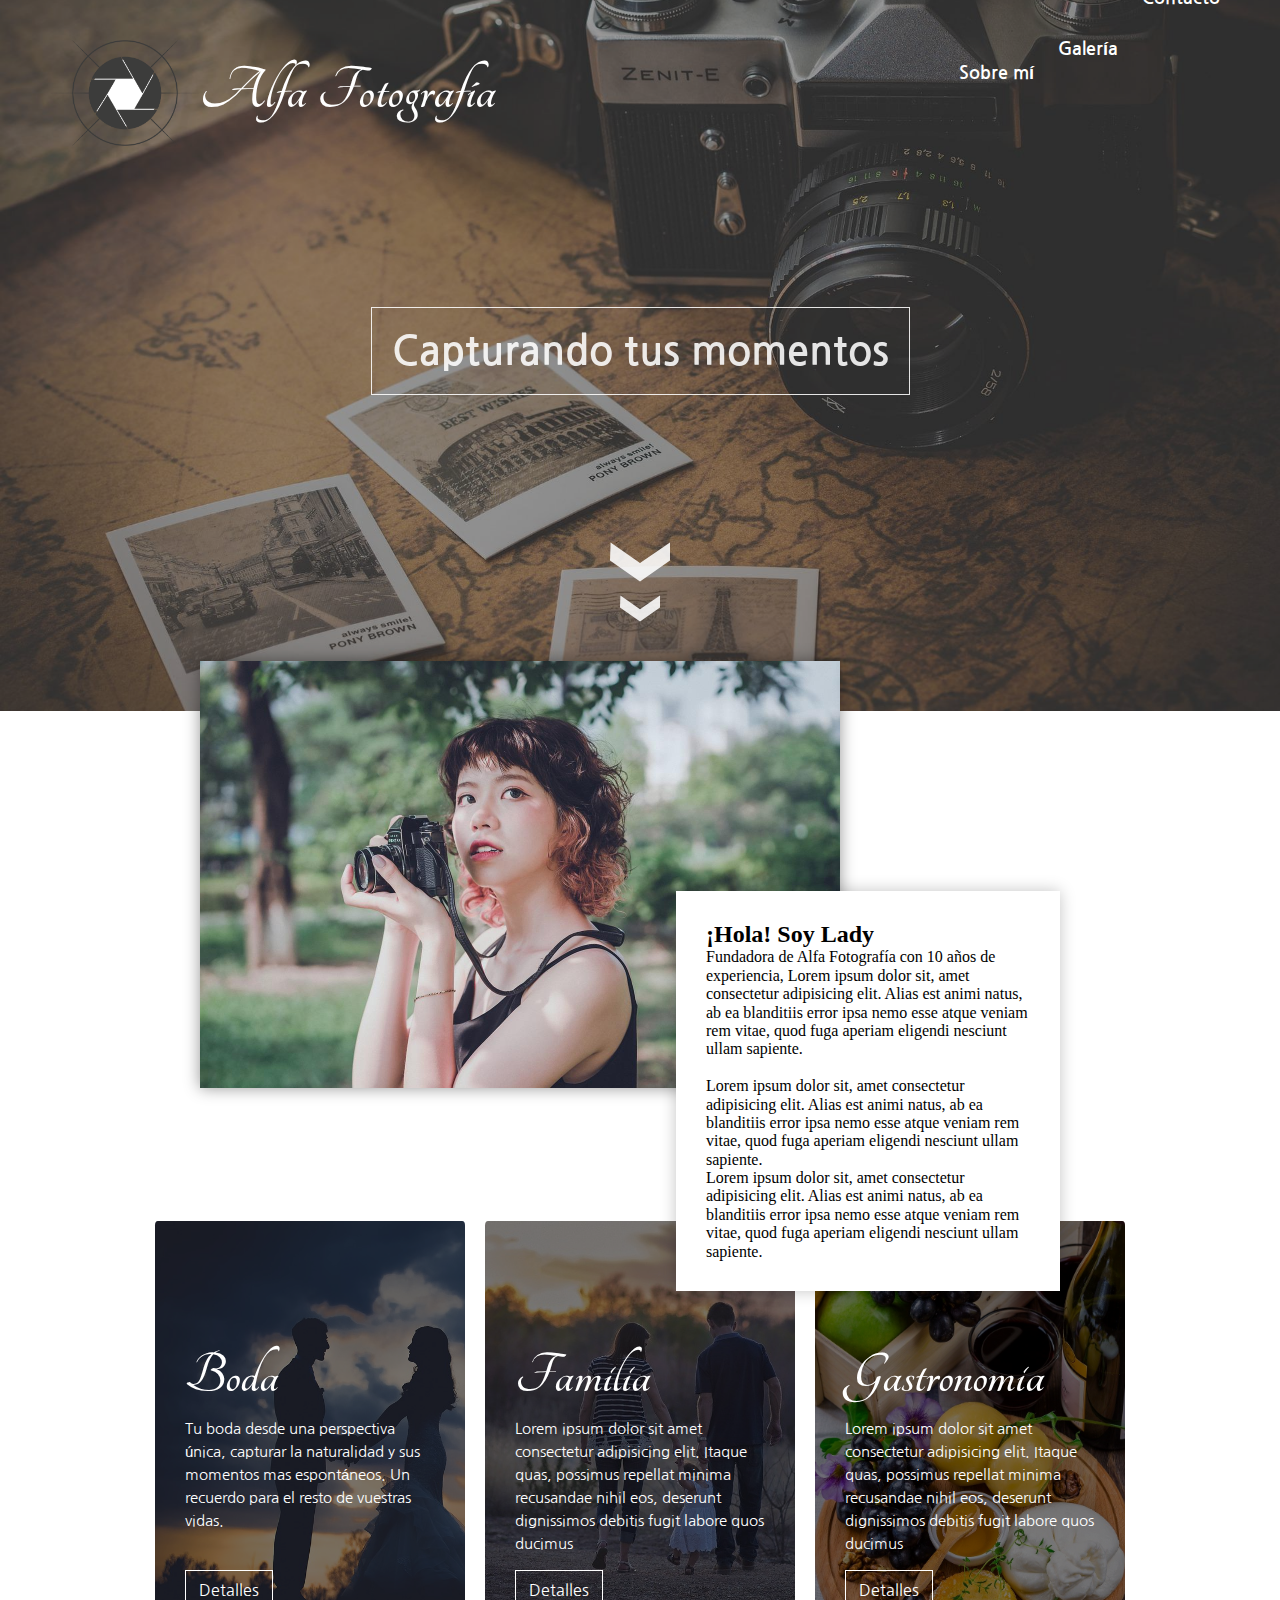
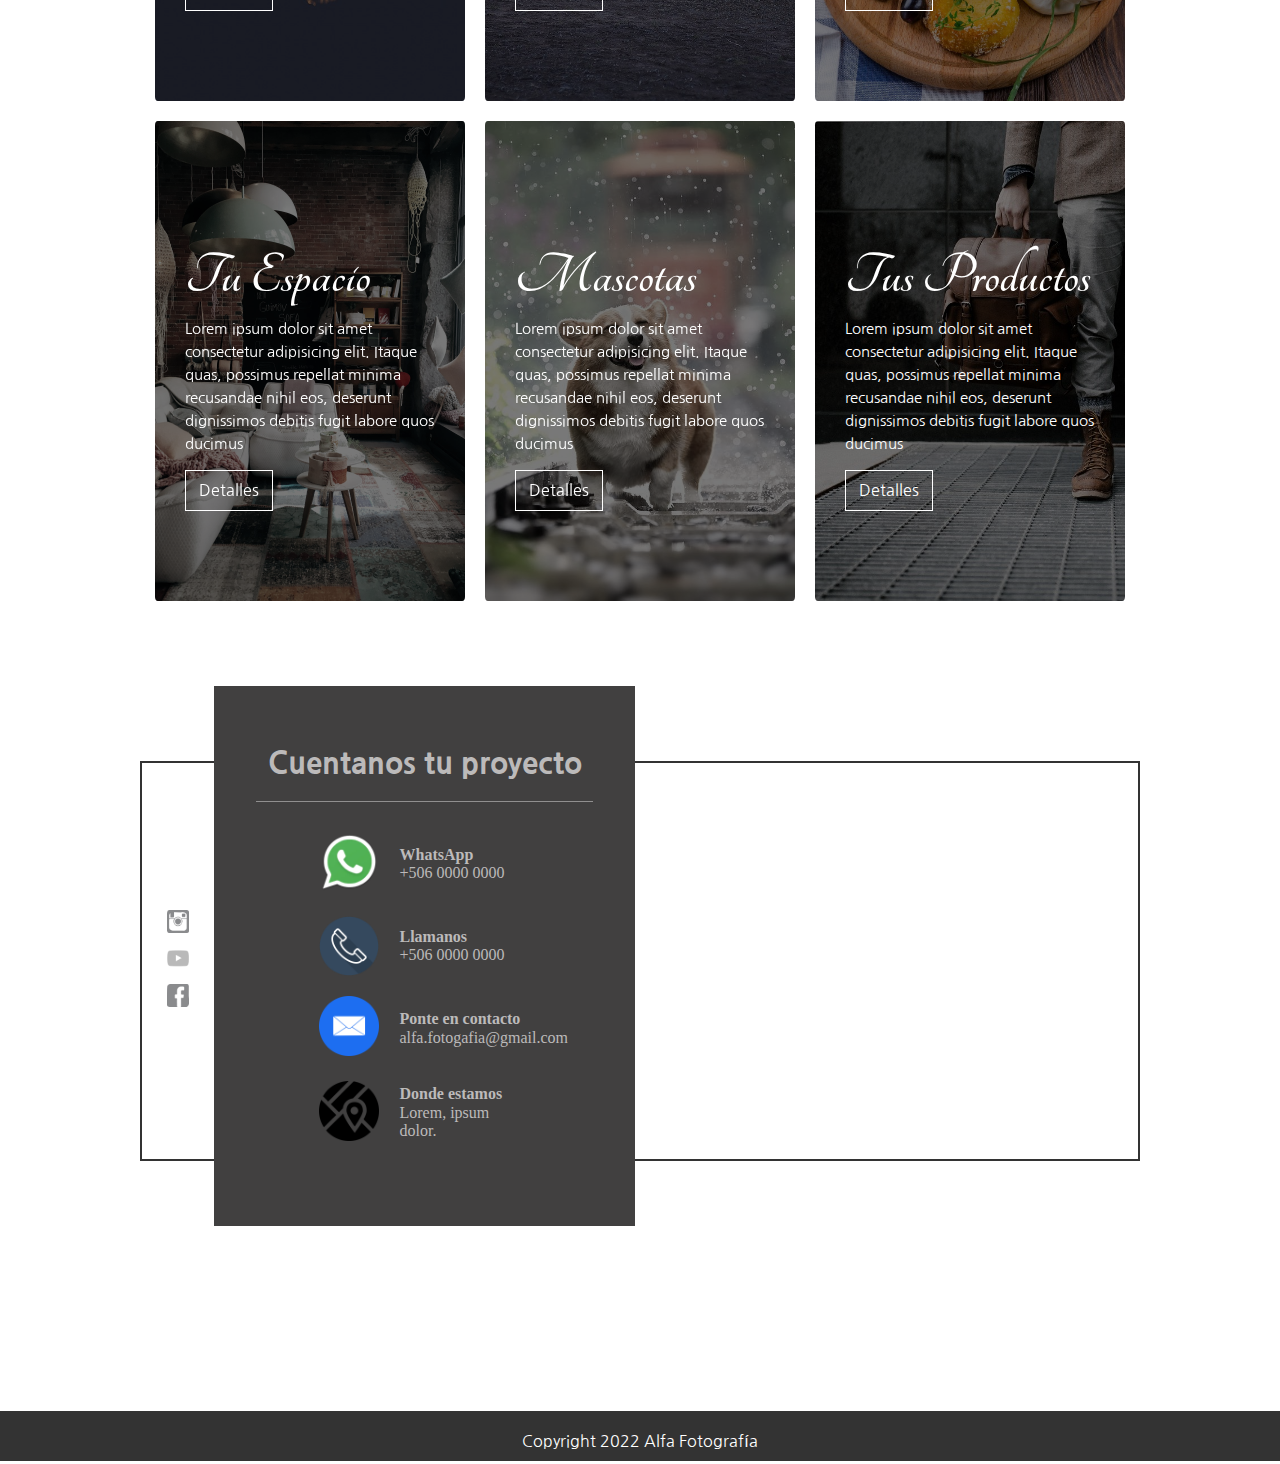
==== index.html @ a5afe761 "Pagina terminada" ====
<!DOCTYPE html>
<html lang="es">
<head>
		<title>Alfa Fotografia</title>
		<meta charset= "UTF-8">
		<meta name="author" content="Vinicio Chavarría">
		<meta name="description" content="Página prueba de fotografía">
		<meta name="viewport" content="width=device-width, initial-scale=1.0">
		<meta name="keywords" content="">
		<link rel="shortcut icon" href="/ruta.png" type="imagen/x-icon">
		
        <link rel="preconnect" href="https://fonts.googleapis.com">
        <link rel="preconnect" href="https://fonts.gstatic.com" crossorigin>
        <link href="https://fonts.googleapis.com/css2?family=Nanum+Gothic:wght@400;700;800&family=Tangerine:wght@400;700&display=swap" rel="stylesheet"> 
		<link rel="stylesheet" href="./css/normalize.css">
		<link rel="stylesheet" href="./css/main.css">
        <script src="./Js/jquery.js"></script>
        <script src="./Js/parallax.js"></script>
        <script src="./Js/efectos.js"></script>
</head>
<body>
    <header class="header">
        <div class="menu">
            <div class="logo">
                <a href="/">
                    <img src="./assets/LOGO.png" alt="Logo Alfa Fotografía" width="300">
                    <span>Alfa Fotografía</span>
                </a>
            </div>
            <nav>
                <a id="btn-sobreMi" href="#nosotros">Sobre mí</a>
                <a id="btn-galeria" href="#galeria">Galería</a>
                <a id="btn-contacto" href="#contacto">Contacto</a>
            </nav>
        </div>
        
        <div class="contenedor">
            <h1>Capturando tus momentos</h1>
            <span></span>
            <span class="row"></span>
        </div>
    </header>

    <main>
            <!-- SOBRE MI -->
           <section class="nosotros" id="nosotros">
               <div class="contenedor">
                    <div class="cont-foto">
                        <img src="./assets/modelo.jpg" alt="Mujer sosteniendo una camara" width="300">
                    </div>
                    <div class="cont-info">
                        <h2>¡Hola! Soy Lady</h2>
                        <p>Fundadora de Alfa Fotografía con 10 años de experiencia, Lorem ipsum dolor sit, amet consectetur adipisicing elit. Alias est animi natus, ab ea blanditiis error ipsa nemo esse atque veniam rem vitae, quod fuga aperiam eligendi nesciunt ullam sapiente.</p> <br>
                        <p>Lorem ipsum dolor sit, amet consectetur adipisicing elit. Alias est animi natus, ab ea blanditiis error ipsa nemo esse atque veniam rem vitae, quod fuga aperiam eligendi nesciunt ullam sapiente.</p>
                        <p>Lorem ipsum dolor sit, amet consectetur adipisicing elit. Alias est animi natus, ab ea blanditiis error ipsa nemo esse atque veniam rem vitae, quod fuga aperiam eligendi nesciunt ullam sapiente.</p>
                    </div>
               </div>
           </section>
           <!-- SERVICIOS / GALERIA -->
           <section class="galeria" >
               <div class="contenedor" id="galeria">

                    <div class="tarjeta boda" >
                        <div class="fondo">
                            <div class="tarjeta-info">
                                <h3>Boda</h3>
                                <p>Tu boda desde una perspectiva única, capturar la naturalidad y sus momentos mas espontáneos. Un recuerdo para el resto de vuestras vidas.</p>
                                <a class="btn-info" href="/">Detalles</a>
                            </div>
                        </div>
                    </div>
                    <div class="tarjeta familia">
                        <div class="fondo">
                            <div class="tarjeta-info">
                                <h3>Familia</h3>
                                <p>Lorem ipsum dolor sit amet consectetur adipisicing elit. Itaque quas, possimus repellat minima recusandae nihil eos, deserunt dignissimos debitis fugit labore quos ducimus</p>
                                <a class="btn-info" class="btn-info" href="/">Detalles</a>
                            </div>
                        </div>
                    </div>
                    <div class="tarjeta gastronomia">
                        <div class="fondo">
                            <div class="tarjeta-info">
                                <h3>Gastronomia</h3>
                                <p>Lorem ipsum dolor sit amet consectetur adipisicing elit. Itaque quas, possimus repellat minima recusandae nihil eos, deserunt dignissimos debitis fugit labore quos ducimus</p>
                                <a class="btn-info" href="/">Detalles</a>
                            </div>
                        </div>
                    </div>
                    <div class="tarjeta espacio">
                        <div class="fondo">
                            <div class="tarjeta-info">
                                <h3>Tu Espacio</h3>
                                <p>Lorem ipsum dolor sit amet consectetur adipisicing elit. Itaque quas, possimus repellat minima recusandae nihil eos, deserunt dignissimos debitis fugit labore quos ducimus</p>
                                <a class="btn-info" href="/">Detalles</a>
                            </div>
                        </div>
                    </div>
                    <div class="tarjeta mascotas">
                        <div class="fondo">
                            <div class="tarjeta-info">
                                <h3>Mascotas</h3>
                                <p>Lorem ipsum dolor sit amet consectetur adipisicing elit. Itaque quas, possimus repellat minima recusandae nihil eos, deserunt dignissimos debitis fugit labore quos ducimus</p>
                                <a class="btn-info" href="/">Detalles</a>
                            </div>
                        </div>
                    </div>
                    <div class="tarjeta producto">
                        <div class="fondo">
                            <div class="tarjeta-info">
                                <h3>Tus Productos</h3>
                                <p>Lorem ipsum dolor sit amet consectetur adipisicing elit. Itaque quas, possimus repellat minima recusandae nihil eos, deserunt dignissimos debitis fugit labore quos ducimus</p>
                                <a class="btn-info" href="/">Detalles</a>
                            </div>
                        </div>
                    </div>

               </div>
                
           </section>
           <!-- CONTACTO -->
           <section class="contacto" id="contacto">
               <div class="contenedor">
                   <div class="redes">
                       <a href="/"><img src="./assets/instagram.png" alt="icono instagram"></a>
                       <a href="/"><img src="./assets/YOUTUBE.png" alt="icono youtube"></a>
                       <a href="/"><img src="./assets/facebook.png" alt="icono facebook"></a> 
                   </div>
                   <div class="cont-info">
                       <h3>Cuentanos tu proyecto</h3>
                       <div class="item">
                           <span class="whatsapp"><img src="./assets/Whatsapp.webp" alt="icono whatsapp"></span>
                           <div class="item-info">
                                <h4>WhatsApp</h4>
                                <p>+506 0000 0000</p>
                           </div>
                       </div>
                       <div class="item">
                           <img src="./assets/phone.png" alt="icono telefono">
                           <div class="item-info">
                               <h4>Llamanos</h4>
                                <p>+506 0000 0000</p></div>
                            </div>
                       <div class="item">
                           <span class="correo"><img src="./assets/email.png" alt="icono correo"></span>
                           <div class="item-info">
                                <h4>Ponte en contacto</h4>
                                <p>alfa.fotogafia@gmail.com</p>
                           </div>
                       </div>
                       <div class="item">
                           <span class="direccion"><img src="./assets/mpa.png" alt="icono ubicacion"></span>
                           <div class="item-info">
                                <h4>Donde estamos</h4>
                                <p>Lorem, ipsum dolor.</p>
                           </div>
                       </div>
                   </div>
                   <div class="mapa">
                        <iframe src="https://www.google.com/maps/embed?pb=!1m18!1m12!1m3!1d3927.9199676062963!2d-84.32870168578991!3d10.105636973980602!2m3!1f0!2f0!3f0!3m2!1i1024!2i768!4f13.1!3m3!1m2!1s0x8fa0591f54eee5f3%3A0x9db295d3dc563396!2sMuebles%20Ramirez%20Sarchi!5e0!3m2!1ses!2scr!4v1653674818615!5m2!1ses!2scr" width="1600" height="550" style="border:0;" allowfullscreen="" loading="lazy" referrerpolicy="no-referrer-when-downgrade"></iframe> 
                   </div>
               </div>
           </section> 

    </main>

    <footer class="footer">
        <span>Copyright 2022 Alfa Fotografía</span>
    </footer>
</body>
</html>
---- css/main.css ----
:root{
    --fontTangerine: 'Tangerine', cursive;
    --fontNanumGothic: 'Nanum Gothic', sans-serif;
    --colorWhite: #fff;
    --colorDark: #333;
    --colorGrey: rgb(65, 64, 64);
}

/* /////// HEADER ////////////////////////////////////////////// */

.header{
    width: 100%;
  
    background: url('../assets/header.png');
    background-repeat: no-repeat;
    background-position: center -120px;
    background-size: cover;
    background-attachment: fixed;
}

.header .menu{
    display: flex;
    flex-direction: row;
    justify-content: space-between;
    align-items: center;
}

.header .logo{
    height: 100%;
}

.header .logo a{
    display: flex;
    justify-content: center;
    align-items: center;
    text-decoration: none;
    color: var(--colorWhite);
}

.header .logo img{
    width: 150px;
    margin: 40px 0px 0px 50px;
}

.header .logo span{
    font-family: var(--fontTangerine);
    font-weight: 600;
    font-size: 4rem;
    padding-top: 40px;
}

.header nav{
    margin-right: 50px;
}

.header nav a{
    text-decoration: none;
    color: var(--colorWhite);
    padding: 0px 10px;
    font-family: var(--fontNanumGothic);
    font-weight: bold;
    font-size: 18px;
    position: relative;
}

.header nav a:hover{
    text-decoration: underline;
}

.header .contenedor{
    position: relative;
    width: 1000px;
    height: 600px;
    margin: 0 auto;
    display: flex;
    flex-direction: column;
    justify-content: center;
    align-items: center;
}

.header .contenedor h1{
    font-family: var(--fontNanumGothic);
    font-weight: bold;
    font-size: 40px;
    color: var(--colorWhite);
    border: 1px solid var(--colorWhite);
    padding: 20px;
}

.header .contenedor span{
    background-color: var(--colorWhite);
    clip-path: polygon(50% 69%, 100% 35%, 100% 65%, 50% 100%, 50% 100%, 0 65%, 1% 35%);
    position: relative;
    top: 100px;
    width: 60px;
    height: 60px;
}

.header .contenedor .row{
    width: 40px;
    height: 40px;
    margin-bottom: 20px;
}

/* ////////////// MAIN ///////////////////////////////////// */
/* /////// SOBRE MI ///////////////////////////////////////// */

main .nosotros .contenedor{
    overflow: visible;
    position: relative;
}

main .nosotros .cont-foto{
    width: 50%;
    position: absolute;
    left: 200px;
    top: -50px;
    z-index: 0;
    box-shadow: 0 0 15px rgba(0, 0, 0, 0.421);
}

main .nosotros .cont-foto img{
    vertical-align: top;
    width: 100%;
}

main .nosotros .cont-info{
    background-color: var(--colorWhite);
    padding: 30px;
    width: 30%;
    position: relative;
    top: 180px;
    right: 220px;
    float: right;
    z-index: 1;
    box-shadow: 0 0 15px rgba(0, 0, 0, 0.231);
}

/* //////////////////////////////////// */
/* /////////// GALERIA ////////////////// */

main .galeria{
    padding-top: 500px;
    padding-bottom: 100px;
}

main .galeria .contenedor{
    width: 1000px;
    margin: 0 auto;
    display: flex;
    flex-direction: row;
    flex-wrap: wrap;
    justify-content: center;
}
main .galeria .tarjeta{
    height: 480px;
    width: 310px;
    margin: 10px;
    border-radius: 1%;
    -webkit-border-radius: 1%;
    -moz-border-radius: 1%;
    -ms-border-radius: 1%;
    -o-border-radius: 1%;
}

main .galeria .tarjeta .fondo{
    display: flex;
    flex-direction: column;
    justify-content: flex-end;
    background-color: rgba(0, 0, 0, 0.529);
    width: 100%;
    height: 100%;
    border-radius: 1%;
    -webkit-border-radius: 1%;
    -moz-border-radius: 1%;
    -ms-border-radius: 1%;
    -o-border-radius: 1%;
}
main .galeria .tarjeta .fondo:hover{
    background-color: rgba(0, 0, 0, 0.429);
}

main .galeria .tarjeta-info{
    padding: 30px;
    margin-bottom: 60px;
    font-family: var(--fontNanumGothic);
}

main .galeria .tarjeta-info h3{
    font-family: var(--fontTangerine);
    font-weight: 900;
    font-size: 60px;
    padding-bottom: 5px;
    color: var(--colorWhite);
}

main .galeria .tarjeta-info p{
    font-weight: 400;
    font-size: 15px;
    line-height: 23px;
    padding-bottom: 15px;
    color: var(--colorWhite);
    height: 153px;
}

main .galeria .tarjeta-info a{
    display: block;
    width: 35%;
    height: 15%;
    text-align: center;
    text-decoration: none;
    color: var(--colorWhite);
    padding: 10px;
    border: 1px solid var(--colorWhite);
    font-family: var(--fontNanumGothic);
}
main .galeria .tarjeta-info a:hover{
    background-color: var(--colorGrey);
}

main .galeria .boda{
    background:url('../assets/boda.jpg');
    background-repeat: no-repeat;
    background-size: cover;
    background-position: left;
}
main .galeria .familia{
    background:url('../assets/familia.jpg');
    background-repeat: no-repeat;
    background-size: cover;
    background-position: center;
}
main .galeria .gastronomia{
    background:url('../assets/gastronomia.jpg');
    background-repeat: no-repeat;
    background-size: cover;
    background-position: center;
}
main .galeria .espacio{
    background:url('../assets/espacio.jpg');
    background-repeat: no-repeat;
    background-size: cover;
    background-position: center;
    filter: grayscale(58%);
    -webkit-filter: grayscale(58%);
}
main .galeria .mascotas{
    background:url('../assets/mascota.jpg');
    background-repeat: no-repeat;
    background-size: cover;
    background-position: center;
    filter: grayscale(58%);
    -webkit-filter: grayscale(58%);
}
main .galeria .producto{
    background:url('../assets/bolso.jpg');
    background-repeat: no-repeat;
    background-size: cover;
    background-position: center;
    background-position-x: -60px;
}

/* //////////////////////////////////////// */
/* ////////// CONTACTO /////////////////// */

main .contacto .contenedor{
    width: 1000px;
    height: 500px;
    margin: 0 auto;
    margin-bottom: 200px;
    display: flex;
    flex-direction: row;
    align-items: center;
}

main .contacto .redes{
    background-color: var(--colorWhite);
    height: 400px;
    width: 88px;
    display: flex;
    flex-direction: column;
    justify-content: center;
    align-items: center;
    border-top: 2px solid var(--colorDark);
    border-left: 2px solid var(--colorDark);
    border-bottom: 2px solid var(--colorDark);
}

main .contacto .redes a{
    text-align: center;
}

main .contacto .redes a img{
    width: 45%;
    padding: 5px;
    cursor: pointer;
    filter: opacity(80%);
    -webkit-filter: opacity(80%);
}
main .contacto .redes img:hover{
    filter: opacity(100%);
    -webkit-filter: opacity(100%);
}
main .contacto .cont-info{
    height: 540px;
    width: 50%;
    position: relative;
    top: -5px;
    background-color: rgb(65, 64, 64);
    display: flex;
    flex-direction: column;
    justify-content: center;
}

main .contacto .cont-info h3{
    width: 80%;
    margin: 0 auto;
    margin-bottom: 30px;
    font-family: var(--fontNanumGothic);
    font-weight: 900;
    font-size: 30px;
    border-bottom: 1px rgb(144, 143, 143) solid;
    padding-bottom: 20px;
    text-align: center;
    color: rgb(188, 186, 186);
}

main .contacto .cont-info .item {
    display: flex;
    flex-direction: row;
    align-items: center;
    padding: 0 25%;
    margin-bottom: 20px;
    color: rgb(188, 186, 186);
}

main .contacto .cont-info .item img{
    width: 60px;
    margin-right: 20px;
}
main .contacto .cont-info .item .item-info{
    display: flex;
    flex-direction: column;
}
main .contacto .mapa{
    height: 400px;
    width: 600px;
    border-top: 2px solid var(--colorDark);
    border-right: 2px solid var(--colorDark);
    border-bottom: 2px solid var(--colorDark);
}
main .contacto .mapa iframe{
    width: 100%;
    height: 100%;
}

/* //////////////////////////////////////////////////////////////// */
/* ////////////// FOOTER ///////////////////////////////////////////// */

.footer{
    width: 100%;
    height: 50px;
    background-color: var(--colorDark);
    margin-top: 50px;
    display: flex;
    justify-content: center;
    align-items: flex-end;
    color: var(--colorWhite);
    font-family: var(--fontNanumGothic);
    font-weight: 500;
    padding-bottom: 10px;
    font-size: 16px;
}

/* ///////////////////////////////////////////////////////////////// */
/* ////////////////// MEDIA QUERY //////////////////////////////////// */

@media screen and (max-width: 1000px) {
    main .nosotros .cont-info{
        right: 120px;
    }
}
@media screen and (max-width: 830px) {
    .header .menu{
        flex-direction: column;
    }
    .header .logo{
        margin-bottom: 40px;
        z-index: 1;
        position: relative;
    }

    .header .logo a{
        margin-right: 100px;
    }

    .header nav{
        margin: 0px;
    }
    
    .header .contenedor{
        position: relative;
        top: 50px;
        height: 400px;
        width: 700px;
    }
    .header .contenedor h1{
        font-family: var(--fontNanumGothic);
        font-weight: bold;
        font-size: 30px;
        color: var(--colorWhite);
        border: 1px solid var(--colorWhite);
        padding: 20px;
    }
    main .nosotros .cont-foto{
        width: 50%;
        position: absolute;
        left: 200px;
        top: -50px;
        z-index: 0;
        box-shadow: 0 0 15px rgba(0, 0, 0, 0.421);
    }
    
    main .nosotros .cont-info{
        background-color: var(--colorWhite);
        padding: 30px;
        width: 100%;
        position: absolute;
        z-index: 1;
        left: 0;
        top: 200px;
    }
    main .galeria .contenedor{
        width: 100%;
    }
    main .galeria .tarjeta .fondo .tarjeta-info h3{
        font-size: 30px;
    }
    main .galeria .tarjeta .fondo .tarjeta-info .btn-info{
        width: 50%;
        height: 25px;
        font-size: 12px;
        padding: 5px;
    }
    main .contacto .contenedor{
        width: 95%;
        height: 300px;
        margin-top: 50px;
    }
    main .contacto .redes a img{
        width: 60%;
    }
    main .contacto .redes img:hover{
        filter: opacity(100%);
        -webkit-filter: opacity(100%);
    }
    main .contacto .cont-info{
        height: 470px;
        width: 70%;
    }
    
    main .contacto .cont-info h3{
        font-size: 18px;
    }
    
    main .contacto .cont-info .item {
        padding: 0 10%;
    }
    
    main .contacto .cont-info .item img{
        width: 40px;
    }
    main .contacto .cont-info .item .item-info{
        font-size: 12px;
    }
    main .contacto .mapa{
        height: 400px;
        width: 600px;
        border-top: 2px solid var(--colorDark);
        border-right: 2px solid var(--colorDark);
        border-bottom: 2px solid var(--colorDark);
    }

}
@media screen and (max-width: 500px) {
    .header .logo img{
        width: 60px;
    }
    .header .logo span{
        font-size: 30px;
    }
    .header nav a{
        font-size: 15px;
    }
    .header .contenedor{
        width: 100%;
        height: 300px;
        justify-content: flex-start;
    }
    .header .contenedor h1{
        font-size: 20px;
    }
    .header .contenedor span{
       display: none;
    }
    main .nosotros .cont-foto{
        width: 70%;
        position: absolute;
        left: 15.5%;
        top: -30px;
    }
    main .nosotros .cont-info{
        background-color: var(--colorWhite);
        padding: 30px;
        width: 100%;
        position: relative;
        top: 180px;
        right: 220px;
        float: right;
        z-index: 1;
        box-shadow: 0 0 15px rgba(0, 0, 0, 0.231);
        font-size: 13px;
        margin-bottom: 200px;
    }
    
    main .galeria{
        padding-top: 450px;
        padding-bottom: 50px;
    }
    main .galeria .contenedor{
        width: 100%;
        margin: 0;
        display: flex;
        flex-direction: row;
        flex-wrap: wrap;
        justify-content: flex-start;
    }
    main .galeria .tarjeta{
        height: 150px;
        width: 50%;
        margin: 0;
        display: flex;
        justify-content: center;
        align-items: center;
    }
    main .galeria .tarjeta-info{
        padding-left: 20px;
        margin-bottom: 10px;
        font-family: var(--fontNanumGothic);
    }
    
    main .galeria .tarjeta-info h3{
        font-family: var(--fontTangerine);
        font-weight: 900;
        font-size: 35px;
        padding-bottom: 5px;
        color: var(--colorWhite);
    }
    
    main .galeria .tarjeta-info p{
        display: none;
    }
    main .galeria .tarjeta-info a{
        display: block;
        text-align: center;
        width: 100%;
        text-decoration: none;
        color: var(--colorWhite);
    }
    main .galeria .producto{
        background-position-x: 0px;
    }
    main .contacto{
        display: flex;
        justify-content: center;
        margin-top: 0px;
    }
    main .contacto .contenedor{
        width: 500px;
        height: 300px;
        margin: 0;
        flex-direction: column;
    }
    
    main .contacto .redes{
        height: 60px;
        width: 100px;
        flex-direction: row;
        border: 2px solid var(--colorDark);
    }
    
    main .contacto .redes a img{
        width: 80%;
    }
    main .contacto .cont-info{
        height: 340px;
        width: 100%;
    }
    
    main .contacto .cont-info h3{
        width: 80%;
        margin-left: 10px;
        margin-bottom: 30px;
        font-family: var(--fontNanumGothic);
        font-weight: 900;
        font-size: 15px;
        margin-top: 10px;
        padding-bottom: 10px;
        text-align: start;
    }
    
    main .contacto .cont-info .item {
        display: flex;
        flex-direction: row;
        justify-content: flex-start;
        align-items: center;
        flex-wrap: wrap;
        width: 200px;
        padding: 0 10px;
        margin-bottom: 20px;
        color: rgb(188, 186, 186);
    }
    main .contacto .cont-info .item .item-info{
        font-size: 12px;
    }
    main .contacto .cont-info .item img{
        width: 30px;
        margin-right: 20px;
    }
    main .contacto .mapa{
        display: none;
    }
}
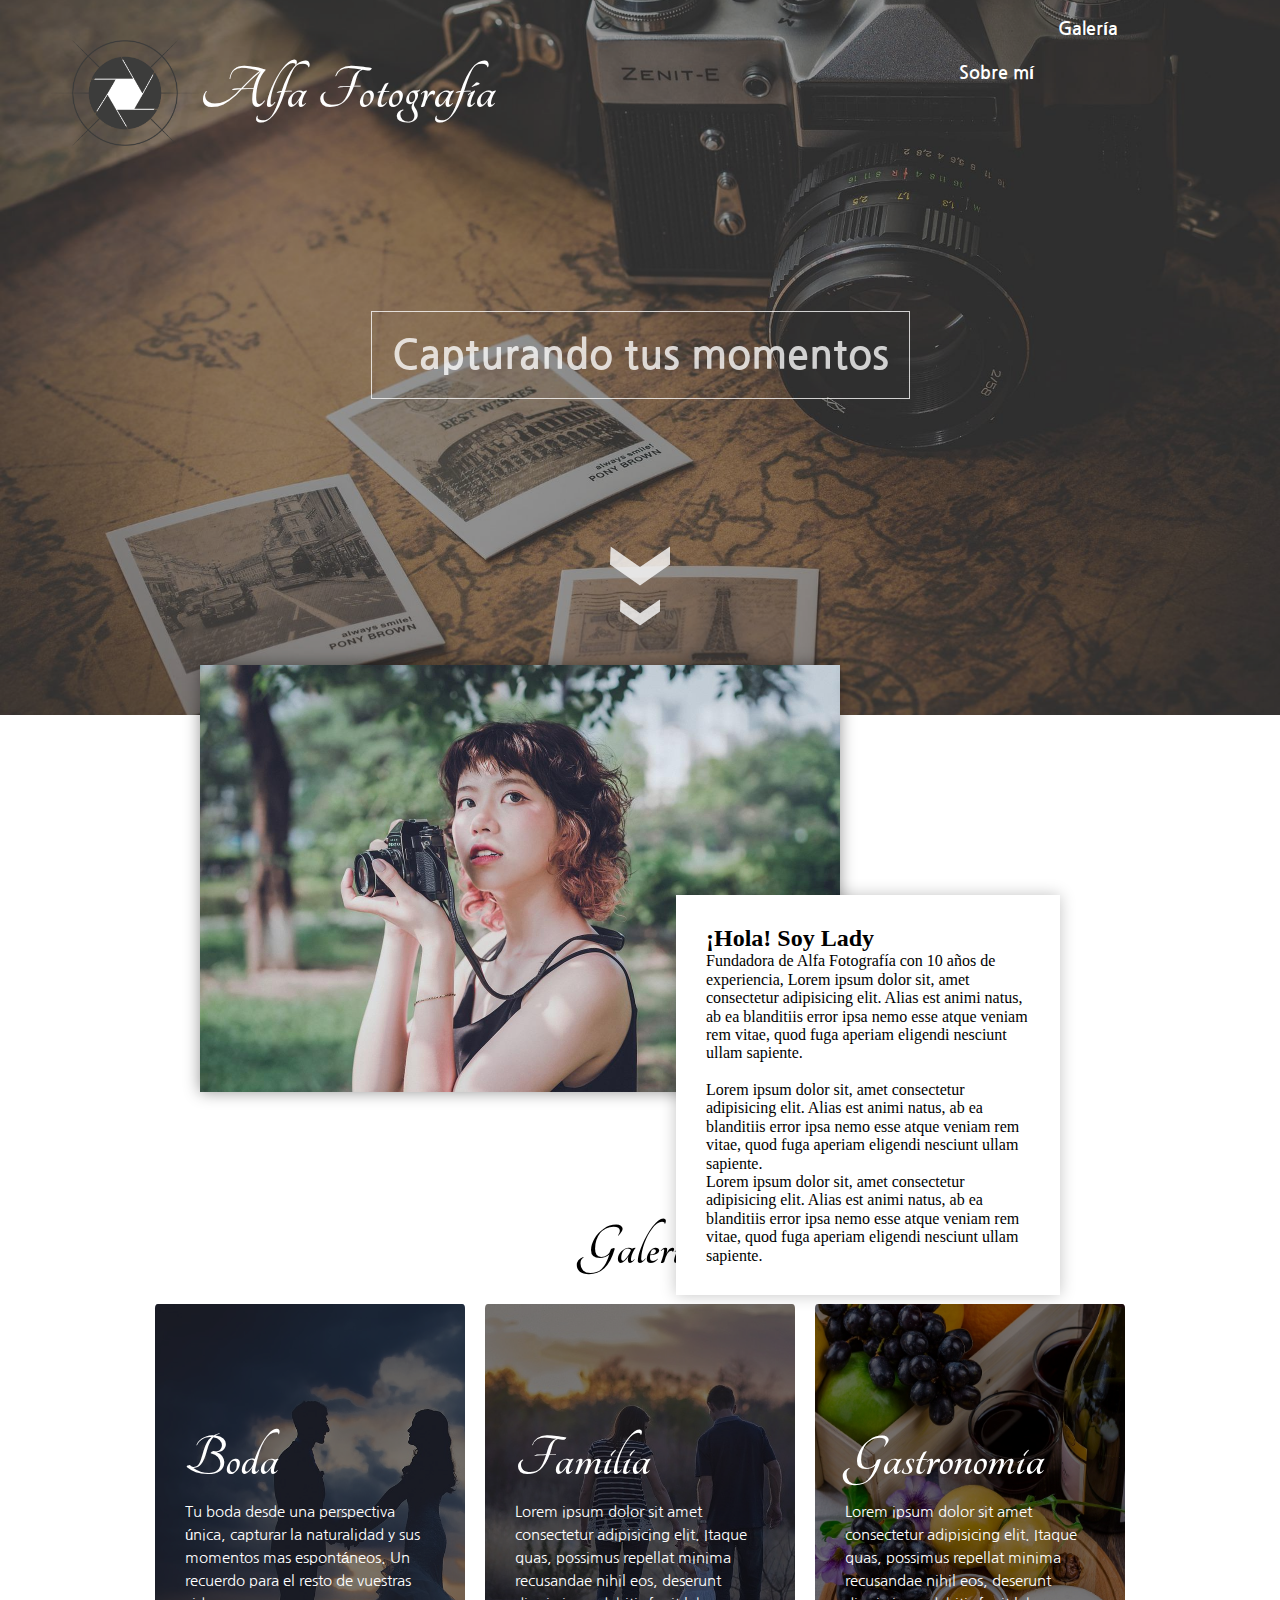
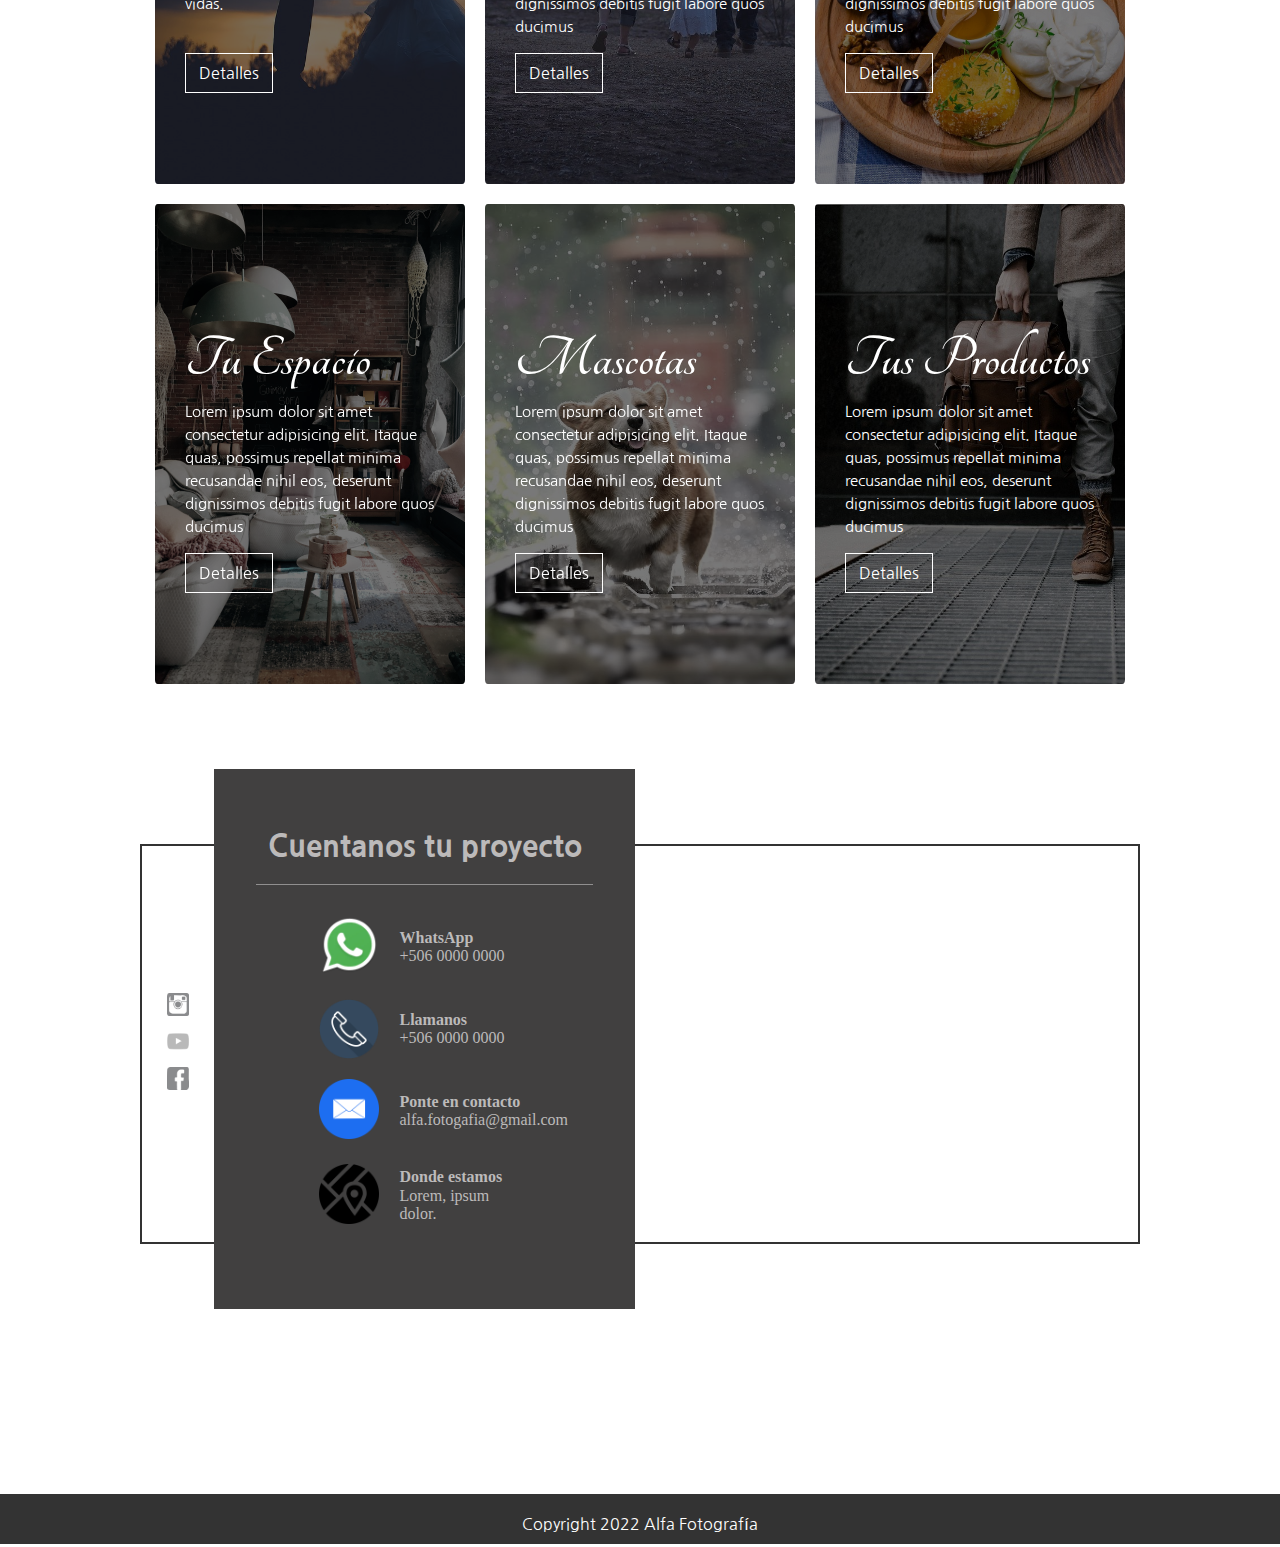
==== commit 59824bf0: "Pagina de servicios" ====
--- a/index.html
+++ b/index.html
@@ -58,6 +58,10 @@
            </section>
            <!-- SERVICIOS / GALERIA -->
            <section class="galeria" >
+               <div class="galeria-titulo">
+                    <h2>Galería</h2>
+               </div>
+               
                <div class="contenedor" id="galeria">
 
                     <div class="tarjeta boda" >
@@ -65,7 +69,7 @@
                             <div class="tarjeta-info">
                                 <h3>Boda</h3>
                                 <p>Tu boda desde una perspectiva única, capturar la naturalidad y sus momentos mas espontáneos. Un recuerdo para el resto de vuestras vidas.</p>
-                                <a class="btn-info" href="/">Detalles</a>
+                                <a id="boda" class="btn-info" href="./views/servicio.html">Detalles</a>
                             </div>
                         </div>
                     </div>
@@ -74,7 +78,7 @@
                             <div class="tarjeta-info">
                                 <h3>Familia</h3>
                                 <p>Lorem ipsum dolor sit amet consectetur adipisicing elit. Itaque quas, possimus repellat minima recusandae nihil eos, deserunt dignissimos debitis fugit labore quos ducimus</p>
-                                <a class="btn-info" class="btn-info" href="/">Detalles</a>
+                                <a id="familia" class="btn-info" class="btn-info">Detalles</a>
                             </div>
                         </div>
                     </div>
@@ -83,7 +87,7 @@
                             <div class="tarjeta-info">
                                 <h3>Gastronomia</h3>
                                 <p>Lorem ipsum dolor sit amet consectetur adipisicing elit. Itaque quas, possimus repellat minima recusandae nihil eos, deserunt dignissimos debitis fugit labore quos ducimus</p>
-                                <a class="btn-info" href="/">Detalles</a>
+                                <a id="gastronomia" class="btn-info" >Detalles</a>
                             </div>
                         </div>
                     </div>
@@ -92,7 +96,7 @@
                             <div class="tarjeta-info">
                                 <h3>Tu Espacio</h3>
                                 <p>Lorem ipsum dolor sit amet consectetur adipisicing elit. Itaque quas, possimus repellat minima recusandae nihil eos, deserunt dignissimos debitis fugit labore quos ducimus</p>
-                                <a class="btn-info" href="/">Detalles</a>
+                                <a id="espacio" class="btn-info" >Detalles</a>
                             </div>
                         </div>
                     </div>
@@ -101,7 +105,7 @@
                             <div class="tarjeta-info">
                                 <h3>Mascotas</h3>
                                 <p>Lorem ipsum dolor sit amet consectetur adipisicing elit. Itaque quas, possimus repellat minima recusandae nihil eos, deserunt dignissimos debitis fugit labore quos ducimus</p>
-                                <a class="btn-info" href="/">Detalles</a>
+                                <a id="mascota" class="btn-info">Detalles</a>
                             </div>
                         </div>
                     </div>
@@ -110,7 +114,7 @@
                             <div class="tarjeta-info">
                                 <h3>Tus Productos</h3>
                                 <p>Lorem ipsum dolor sit amet consectetur adipisicing elit. Itaque quas, possimus repellat minima recusandae nihil eos, deserunt dignissimos debitis fugit labore quos ducimus</p>
-                                <a class="btn-info" href="/">Detalles</a>
+                                <a id="producto" class="btn-info">Detalles</a>
                             </div>
                         </div>
                     </div>
--- a/css/main.css
+++ b/css/main.css
@@ -1,5 +1,5 @@
 :root{
-    --fontTangerine: 'Tangerine', cursive;
+    --fontTangerine: 'Tangerine', sans-serif;
     --fontNanumGothic: 'Nanum Gothic', sans-serif;
     --colorWhite: #fff;
     --colorDark: #333;
@@ -140,8 +140,16 @@
 /* /////////// GALERIA ////////////////// */
 
 main .galeria{
-    padding-top: 500px;
+    padding-top: 510px;
     padding-bottom: 100px;
+}
+
+main .galeria .galeria-titulo{
+    position: relative;
+    top: -10px;
+    text-align: center;
+    font-family: var(--fontTangerine);
+    font-size: 40px;
 }
 
 main .galeria .contenedor{
@@ -371,10 +379,8 @@
     padding-bottom: 10px;
     font-size: 16px;
 }
-
 /* ///////////////////////////////////////////////////////////////// */
 /* ////////////////// MEDIA QUERY //////////////////////////////////// */
-
 @media screen and (max-width: 1000px) {
     main .nosotros .cont-info{
         right: 120px;
@@ -630,7 +636,4 @@
     main .contacto .mapa{
         display: none;
     }
-}
-
-
-
+}